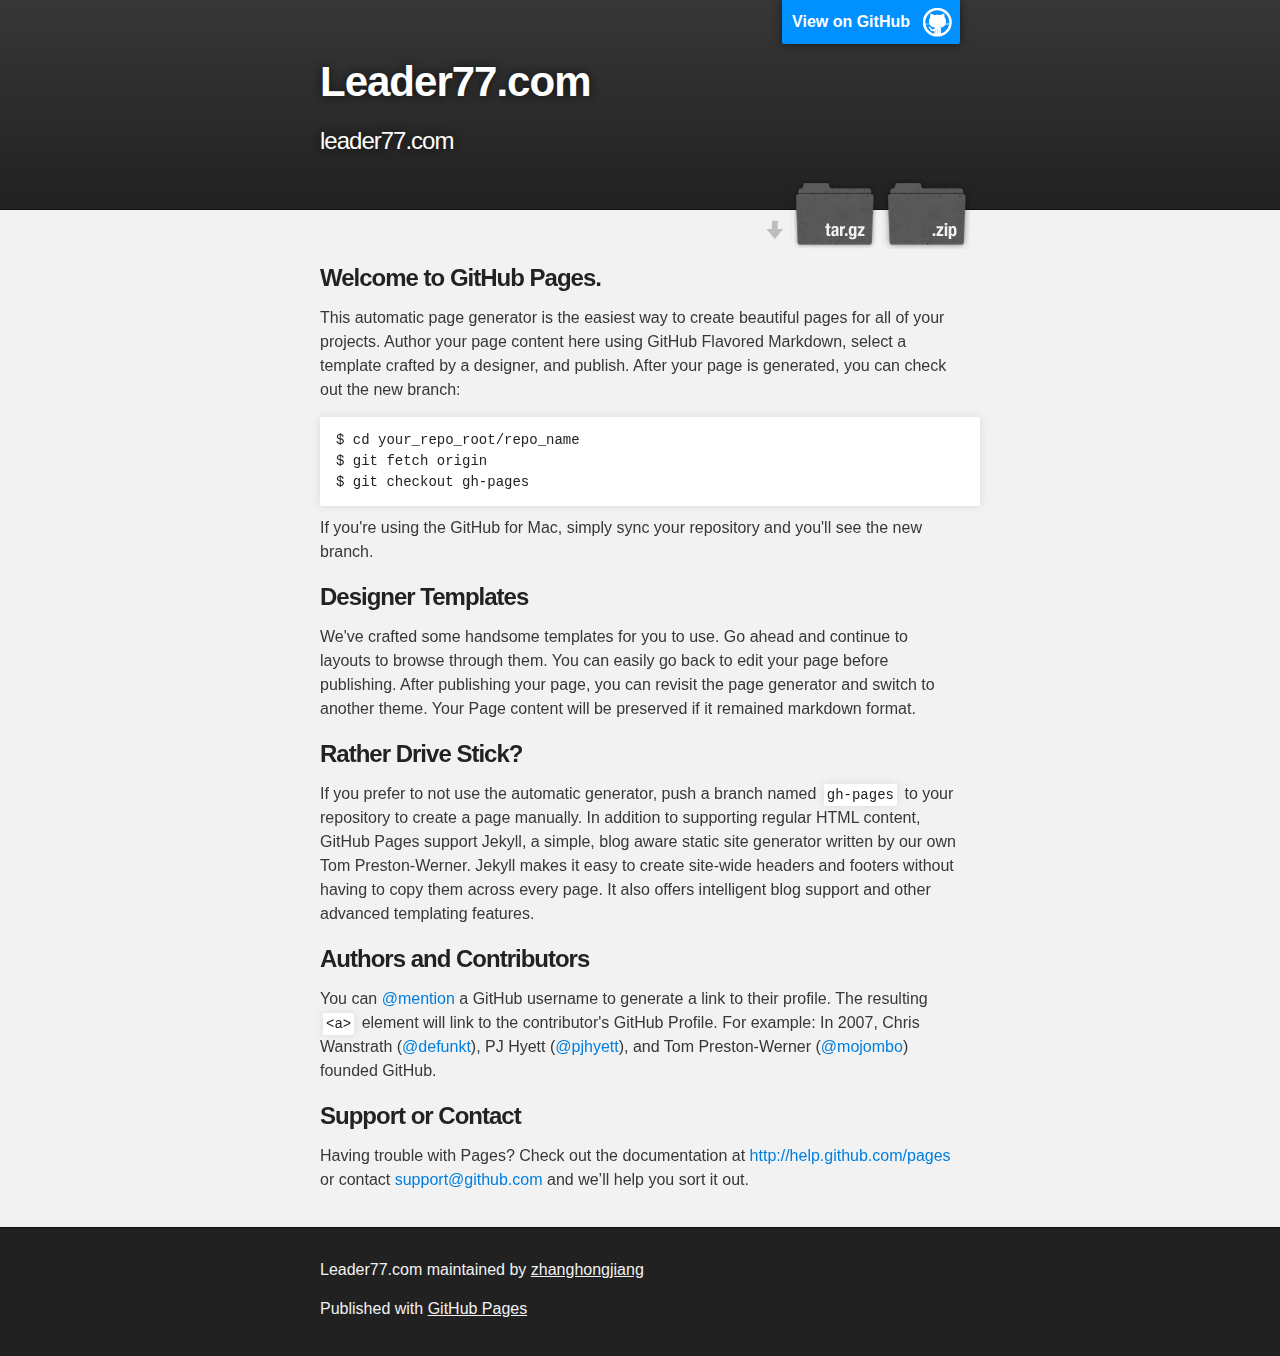
==== index.html @ b98429c7 "Create gh-pages branch via GitHub" ====
<!DOCTYPE html>
<html>

  <head>
    <meta charset='utf-8' />
    <meta http-equiv="X-UA-Compatible" content="chrome=1" />
    <meta name="description" content="Leader77.com : leader77.com" />

    <link rel="stylesheet" type="text/css" media="screen" href="stylesheets/stylesheet.css">

    <title>Leader77.com</title>
  </head>

  <body>

    <!-- HEADER -->
    <div id="header_wrap" class="outer">
        <header class="inner">
          <a id="forkme_banner" href="https://github.com/zhanghongjiang/leader77.com">View on GitHub</a>

          <h1 id="project_title">Leader77.com</h1>
          <h2 id="project_tagline">leader77.com</h2>

            <section id="downloads">
              <a class="zip_download_link" href="https://github.com/zhanghongjiang/leader77.com/zipball/master">Download this project as a .zip file</a>
              <a class="tar_download_link" href="https://github.com/zhanghongjiang/leader77.com/tarball/master">Download this project as a tar.gz file</a>
            </section>
        </header>
    </div>

    <!-- MAIN CONTENT -->
    <div id="main_content_wrap" class="outer">
      <section id="main_content" class="inner">
        <h3>
<a name="welcome-to-github-pages" class="anchor" href="#welcome-to-github-pages"><span class="octicon octicon-link"></span></a>Welcome to GitHub Pages.</h3>

<p>This automatic page generator is the easiest way to create beautiful pages for all of your projects. Author your page content here using GitHub Flavored Markdown, select a template crafted by a designer, and publish. After your page is generated, you can check out the new branch:</p>

<pre><code>$ cd your_repo_root/repo_name
$ git fetch origin
$ git checkout gh-pages
</code></pre>

<p>If you're using the GitHub for Mac, simply sync your repository and you'll see the new branch.</p>

<h3>
<a name="designer-templates" class="anchor" href="#designer-templates"><span class="octicon octicon-link"></span></a>Designer Templates</h3>

<p>We've crafted some handsome templates for you to use. Go ahead and continue to layouts to browse through them. You can easily go back to edit your page before publishing. After publishing your page, you can revisit the page generator and switch to another theme. Your Page content will be preserved if it remained markdown format.</p>

<h3>
<a name="rather-drive-stick" class="anchor" href="#rather-drive-stick"><span class="octicon octicon-link"></span></a>Rather Drive Stick?</h3>

<p>If you prefer to not use the automatic generator, push a branch named <code>gh-pages</code> to your repository to create a page manually. In addition to supporting regular HTML content, GitHub Pages support Jekyll, a simple, blog aware static site generator written by our own Tom Preston-Werner. Jekyll makes it easy to create site-wide headers and footers without having to copy them across every page. It also offers intelligent blog support and other advanced templating features.</p>

<h3>
<a name="authors-and-contributors" class="anchor" href="#authors-and-contributors"><span class="octicon octicon-link"></span></a>Authors and Contributors</h3>

<p>You can <a href="https://github.com/blog/821" class="user-mention">@mention</a> a GitHub username to generate a link to their profile. The resulting <code>&lt;a&gt;</code> element will link to the contributor's GitHub Profile. For example: In 2007, Chris Wanstrath (<a href="https://github.com/defunkt" class="user-mention">@defunkt</a>), PJ Hyett (<a href="https://github.com/pjhyett" class="user-mention">@pjhyett</a>), and Tom Preston-Werner (<a href="https://github.com/mojombo" class="user-mention">@mojombo</a>) founded GitHub.</p>

<h3>
<a name="support-or-contact" class="anchor" href="#support-or-contact"><span class="octicon octicon-link"></span></a>Support or Contact</h3>

<p>Having trouble with Pages? Check out the documentation at <a href="http://help.github.com/pages">http://help.github.com/pages</a> or contact <a href="mailto:support@github.com">support@github.com</a> and we’ll help you sort it out.</p>
      </section>
    </div>

    <!-- FOOTER  -->
    <div id="footer_wrap" class="outer">
      <footer class="inner">
        <p class="copyright">Leader77.com maintained by <a href="https://github.com/zhanghongjiang">zhanghongjiang</a></p>
        <p>Published with <a href="http://pages.github.com">GitHub Pages</a></p>
      </footer>
    </div>

    

  </body>
</html>
---- stylesheets/stylesheet.css ----
/*******************************************************************************
Slate Theme for GitHub Pages
by Jason Costello, @jsncostello
*******************************************************************************/

@import url(pygment_trac.css);

/*******************************************************************************
MeyerWeb Reset
*******************************************************************************/

html, body, div, span, applet, object, iframe,
h1, h2, h3, h4, h5, h6, p, blockquote, pre,
a, abbr, acronym, address, big, cite, code,
del, dfn, em, img, ins, kbd, q, s, samp,
small, strike, strong, sub, sup, tt, var,
b, u, i, center,
dl, dt, dd, ol, ul, li,
fieldset, form, label, legend,
table, caption, tbody, tfoot, thead, tr, th, td,
article, aside, canvas, details, embed,
figure, figcaption, footer, header, hgroup,
menu, nav, output, ruby, section, summary,
time, mark, audio, video {
  margin: 0;
  padding: 0;
  border: 0;
  font: inherit;
  vertical-align: baseline;
}

/* HTML5 display-role reset for older browsers */
article, aside, details, figcaption, figure,
footer, header, hgroup, menu, nav, section {
  display: block;
}

ol, ul {
  list-style: none;
}

blockquote, q {
}

table {
  border-collapse: collapse;
  border-spacing: 0;
}

/*******************************************************************************
Theme Styles
*******************************************************************************/

body {
  box-sizing: border-box;
  color:#373737;
  background: #212121;
  font-size: 16px;
  font-family: 'Myriad Pro', Calibri, Helvetica, Arial, sans-serif;
  line-height: 1.5;
  -webkit-font-smoothing: antialiased;
}

h1, h2, h3, h4, h5, h6 {
  margin: 10px 0;
  font-weight: 700;
  color:#222222;
  font-family: 'Lucida Grande', 'Calibri', Helvetica, Arial, sans-serif;
  letter-spacing: -1px;
}

h1 {
  font-size: 36px;
  font-weight: 700;
}

h2 {
  padding-bottom: 10px;
  font-size: 32px;
  background: url('../images/bg_hr.png') repeat-x bottom;
}

h3 {
  font-size: 24px;
}

h4 {
  font-size: 21px;
}

h5 {
  font-size: 18px;
}

h6 {
  font-size: 16px;
}

p {
  margin: 10px 0 15px 0;
}

footer p {
  color: #f2f2f2;
}

a {
  text-decoration: none;
  color: #007edf;
  text-shadow: none;

  transition: color 0.5s ease;
  transition: text-shadow 0.5s ease;
  -webkit-transition: color 0.5s ease;
  -webkit-transition: text-shadow 0.5s ease;
  -moz-transition: color 0.5s ease;
  -moz-transition: text-shadow 0.5s ease;
  -o-transition: color 0.5s ease;
  -o-transition: text-shadow 0.5s ease;
  -ms-transition: color 0.5s ease;
  -ms-transition: text-shadow 0.5s ease;
}

a:hover, a:focus {text-decoration: underline;}

footer a {
  color: #F2F2F2;
  text-decoration: underline;
}

em {
  font-style: italic;
}

strong {
  font-weight: bold;
}

img {
  position: relative;
  margin: 0 auto;
  max-width: 739px;
  padding: 5px;
  margin: 10px 0 10px 0;
  border: 1px solid #ebebeb;

  box-shadow: 0 0 5px #ebebeb;
  -webkit-box-shadow: 0 0 5px #ebebeb;
  -moz-box-shadow: 0 0 5px #ebebeb;
  -o-box-shadow: 0 0 5px #ebebeb;
  -ms-box-shadow: 0 0 5px #ebebeb;
}

pre, code {
  width: 100%;
  color: #222;
  background-color: #fff;

  font-family: Monaco, "Bitstream Vera Sans Mono", "Lucida Console", Terminal, monospace;
  font-size: 14px;

  border-radius: 2px;
  -moz-border-radius: 2px;
  -webkit-border-radius: 2px;



}

pre {
  width: 100%;
  padding: 10px;
  box-shadow: 0 0 10px rgba(0,0,0,.1);
  overflow: auto;
}

code {
  padding: 3px;
  margin: 0 3px;
  box-shadow: 0 0 10px rgba(0,0,0,.1);
}

pre code {
  display: block;
  box-shadow: none;
}

blockquote {
  color: #666;
  margin-bottom: 20px;
  padding: 0 0 0 20px;
  border-left: 3px solid #bbb;
}

ul, ol, dl {
  margin-bottom: 15px
}

ul li {
  list-style: inside;
  padding-left: 20px;
}

ol li {
  list-style: decimal inside;
  padding-left: 20px;
}

dl dt {
  font-weight: bold;
}

dl dd {
  padding-left: 20px;
  font-style: italic;
}

dl p {
  padding-left: 20px;
  font-style: italic;
}

hr {
  height: 1px;
  margin-bottom: 5px;
  border: none;
  background: url('../images/bg_hr.png') repeat-x center;
}

table {
  border: 1px solid #373737;
  margin-bottom: 20px;
  text-align: left;
 }

th {
  font-family: 'Lucida Grande', 'Helvetica Neue', Helvetica, Arial, sans-serif;
  padding: 10px;
  background: #373737;
  color: #fff;
 }

td {
  padding: 10px;
  border: 1px solid #373737;
 }

form {
  background: #f2f2f2;
  padding: 20px;
}

/*******************************************************************************
Full-Width Styles
*******************************************************************************/

.outer {
  width: 100%;
}

.inner {
  position: relative;
  max-width: 640px;
  padding: 20px 10px;
  margin: 0 auto;
}

#forkme_banner {
  display: block;
  position: absolute;
  top:0;
  right: 10px;
  z-index: 10;
  padding: 10px 50px 10px 10px;
  color: #fff;
  background: url('../images/blacktocat.png') #0090ff no-repeat 95% 50%;
  font-weight: 700;
  box-shadow: 0 0 10px rgba(0,0,0,.5);
  border-bottom-left-radius: 2px;
  border-bottom-right-radius: 2px;
}

#header_wrap {
  background: #212121;
  background: -moz-linear-gradient(top, #373737, #212121);
  background: -webkit-linear-gradient(top, #373737, #212121);
  background: -ms-linear-gradient(top, #373737, #212121);
  background: -o-linear-gradient(top, #373737, #212121);
  background: linear-gradient(top, #373737, #212121);
}

#header_wrap .inner {
  padding: 50px 10px 30px 10px;
}

#project_title {
  margin: 0;
  color: #fff;
  font-size: 42px;
  font-weight: 700;
  text-shadow: #111 0px 0px 10px;
}

#project_tagline {
  color: #fff;
  font-size: 24px;
  font-weight: 300;
  background: none;
  text-shadow: #111 0px 0px 10px;
}

#downloads {
  position: absolute;
  width: 210px;
  z-index: 10;
  bottom: -40px;
  right: 0;
  height: 70px;
  background: url('../images/icon_download.png') no-repeat 0% 90%;
}

.zip_download_link {
  display: block;
  float: right;
  width: 90px;
  height:70px;
  text-indent: -5000px;
  overflow: hidden;
  background: url(../images/sprite_download.png) no-repeat bottom left;
}

.tar_download_link {
  display: block;
  float: right;
  width: 90px;
  height:70px;
  text-indent: -5000px;
  overflow: hidden;
  background: url(../images/sprite_download.png) no-repeat bottom right;
  margin-left: 10px;
}

.zip_download_link:hover {
  background: url(../images/sprite_download.png) no-repeat top left;
}

.tar_download_link:hover {
  background: url(../images/sprite_download.png) no-repeat top right;
}

#main_content_wrap {
  background: #f2f2f2;
  border-top: 1px solid #111;
  border-bottom: 1px solid #111;
}

#main_content {
  padding-top: 40px;
}

#footer_wrap {
  background: #212121;
}



/*******************************************************************************
Small Device Styles
*******************************************************************************/

@media screen and (max-width: 480px) {
  body {
    font-size:14px;
  }

  #downloads {
    display: none;
  }

  .inner {
    min-width: 320px;
    max-width: 480px;
  }

  #project_title {
  font-size: 32px;
  }

  h1 {
    font-size: 28px;
  }

  h2 {
    font-size: 24px;
  }

  h3 {
    font-size: 21px;
  }

  h4 {
    font-size: 18px;
  }

  h5 {
    font-size: 14px;
  }

  h6 {
    font-size: 12px;
  }

  code, pre {
    min-width: 320px;
    max-width: 480px;
    font-size: 11px;
  }

}
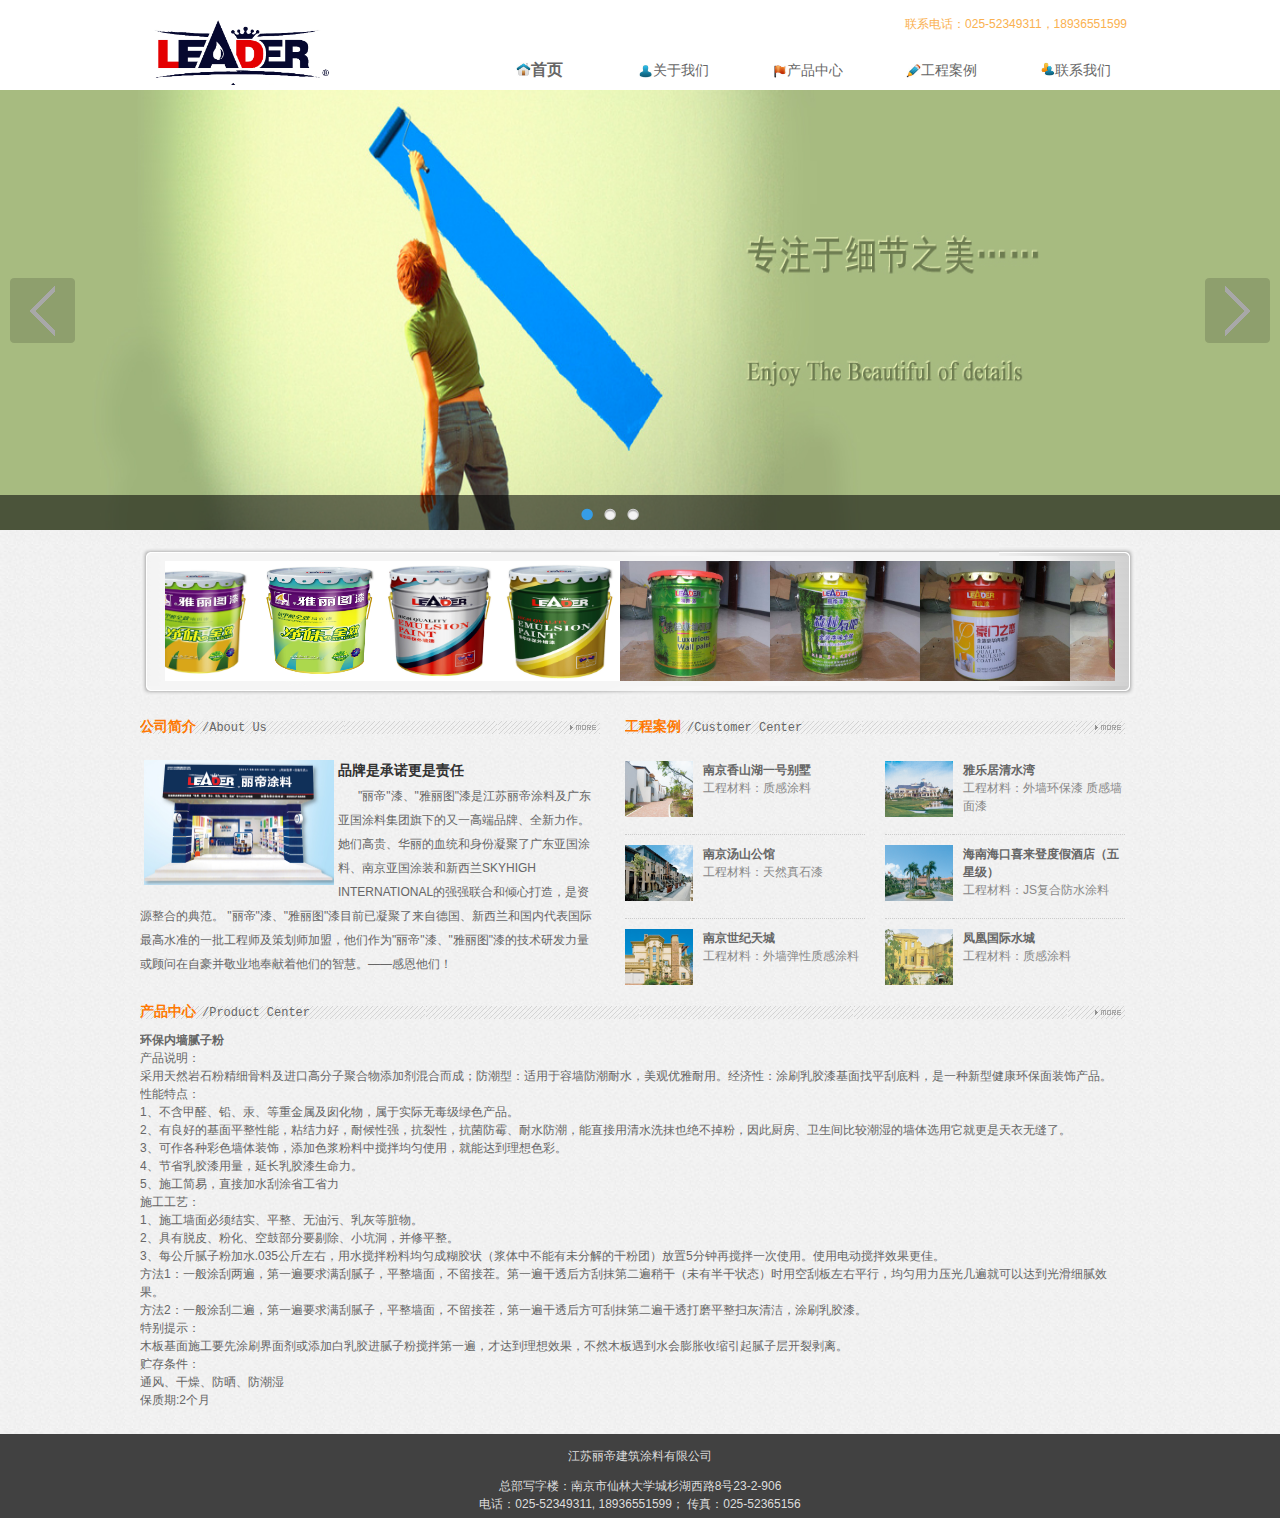
==== commit b6d4a1fb: "first" ====
--- a/index.html
+++ b/index.html
@@ -1,79 +1,317 @@
-<!DOCTYPE html>
-<html>
-
-  <head>
-    <meta charset='utf-8' />
-    <meta http-equiv="X-UA-Compatible" content="chrome=1" />
-    <meta name="description" content="Leader77.com : leader77.com" />
-
-    <link rel="stylesheet" type="text/css" media="screen" href="stylesheets/stylesheet.css">
-
-    <title>Leader77.com</title>
-  </head>
-
-  <body>
-
-    <!-- HEADER -->
-    <div id="header_wrap" class="outer">
-        <header class="inner">
-          <a id="forkme_banner" href="https://github.com/zhanghongjiang/leader77.com">View on GitHub</a>
-
-          <h1 id="project_title">Leader77.com</h1>
-          <h2 id="project_tagline">leader77.com</h2>
-
-            <section id="downloads">
-              <a class="zip_download_link" href="https://github.com/zhanghongjiang/leader77.com/zipball/master">Download this project as a .zip file</a>
-              <a class="tar_download_link" href="https://github.com/zhanghongjiang/leader77.com/tarball/master">Download this project as a tar.gz file</a>
-            </section>
-        </header>
-    </div>
-
-    <!-- MAIN CONTENT -->
-    <div id="main_content_wrap" class="outer">
-      <section id="main_content" class="inner">
-        <h3>
-<a name="welcome-to-github-pages" class="anchor" href="#welcome-to-github-pages"><span class="octicon octicon-link"></span></a>Welcome to GitHub Pages.</h3>
-
-<p>This automatic page generator is the easiest way to create beautiful pages for all of your projects. Author your page content here using GitHub Flavored Markdown, select a template crafted by a designer, and publish. After your page is generated, you can check out the new branch:</p>
-
-<pre><code>$ cd your_repo_root/repo_name
-$ git fetch origin
-$ git checkout gh-pages
-</code></pre>
-
-<p>If you're using the GitHub for Mac, simply sync your repository and you'll see the new branch.</p>
-
-<h3>
-<a name="designer-templates" class="anchor" href="#designer-templates"><span class="octicon octicon-link"></span></a>Designer Templates</h3>
-
-<p>We've crafted some handsome templates for you to use. Go ahead and continue to layouts to browse through them. You can easily go back to edit your page before publishing. After publishing your page, you can revisit the page generator and switch to another theme. Your Page content will be preserved if it remained markdown format.</p>
-
-<h3>
-<a name="rather-drive-stick" class="anchor" href="#rather-drive-stick"><span class="octicon octicon-link"></span></a>Rather Drive Stick?</h3>
-
-<p>If you prefer to not use the automatic generator, push a branch named <code>gh-pages</code> to your repository to create a page manually. In addition to supporting regular HTML content, GitHub Pages support Jekyll, a simple, blog aware static site generator written by our own Tom Preston-Werner. Jekyll makes it easy to create site-wide headers and footers without having to copy them across every page. It also offers intelligent blog support and other advanced templating features.</p>
-
-<h3>
-<a name="authors-and-contributors" class="anchor" href="#authors-and-contributors"><span class="octicon octicon-link"></span></a>Authors and Contributors</h3>
-
-<p>You can <a href="https://github.com/blog/821" class="user-mention">@mention</a> a GitHub username to generate a link to their profile. The resulting <code>&lt;a&gt;</code> element will link to the contributor's GitHub Profile. For example: In 2007, Chris Wanstrath (<a href="https://github.com/defunkt" class="user-mention">@defunkt</a>), PJ Hyett (<a href="https://github.com/pjhyett" class="user-mention">@pjhyett</a>), and Tom Preston-Werner (<a href="https://github.com/mojombo" class="user-mention">@mojombo</a>) founded GitHub.</p>
-
-<h3>
-<a name="support-or-contact" class="anchor" href="#support-or-contact"><span class="octicon octicon-link"></span></a>Support or Contact</h3>
-
-<p>Having trouble with Pages? Check out the documentation at <a href="http://help.github.com/pages">http://help.github.com/pages</a> or contact <a href="mailto:support@github.com">support@github.com</a> and we’ll help you sort it out.</p>
-      </section>
-    </div>
-
-    <!-- FOOTER  -->
-    <div id="footer_wrap" class="outer">
-      <footer class="inner">
-        <p class="copyright">Leader77.com maintained by <a href="https://github.com/zhanghongjiang">zhanghongjiang</a></p>
-        <p>Published with <a href="http://pages.github.com">GitHub Pages</a></p>
-      </footer>
-    </div>
-
-    
-
-  </body>
-</html>
+<!DOCTYPE html>
+<!-- saved from url=(0039)http://www.metinfo.cn/demo/met082/116/# -->
+<html><head><meta http-equiv="Content-Type" content="text/html; charset=UTF-8">
+<meta charset="utf-8">
+<title>江苏丽帝</title>
+<meta name="description" content="江苏丽帝|油漆涂料">
+<meta name="keywords" content="油漆|涂料公司|涂料企业">
+<meta name="generator" content="MetInfo 5.1.5">
+<link rel="stylesheet" type="text/css" href="css/metinfo_ui.css" id="metuimodule" data-module="10001">
+<link rel="stylesheet" type="text/css" href="css/metinfo.css">
+<link rel="stylesheet" href="css/zztuku.css" type="text/css" media="screen" />
+<script src="js/jQuery1.7.2.js" type="text/javascript"></script>
+<script src="js/metinfo_ui.js" type="text/javascript"></script>
+
+<link rel="stylesheet" type="text/css" href="css/style.css"><style type="text/css"></style><link rel="stylesheet" type="text/css" id="onlinecss" href="css/metinfo(1).css"><style type="text/css"></style></head>
+
+<body>
+
+<div class="header">
+
+    <div class="inner headtop">
+        <div class="pp"> <img src="images/logo.jpg" width="180"  style="margin:20px 0px 0px 10px;"> 
+        </div>
+        <div class="top-nav"> <font style="color:#FAB150"> 联系电话：025-52349311，18936551599</font>
+        </div>
+        <nav>
+            <ul class="list-none">
+                <li id="nav_10001" style="width:130px;" class="navdown"><a href="index.html" class="nav"><span style="font-size:16px; font-weight:600"><img src="images/home2.jpg" width="15" style="vertical-align:middle; margin-bottom:4px;"/>首页</span></a></li>
+                <li class="line"></li>
+                <li id="nav_1" style="width:130px;" class="">
+                	<a href="intro.html" class="hover-none nav"><span><img src="images/about.jpg" width="15" style="vertical-align:middle; margin-bottom:0px;"/>关于我们</span></a>
+                    <dl style="width: 130px; display: none;">
+                    	<dd><a href="intro.html" >公司简介</a></dd>
+                        <dd><a href="culture.html" >企业文化</a></dd>
+                        <dd><a href="honour.html">公司荣誉</a></dd>
+                        <dd><a href="org.html">组织架构</a></dd>
+                         <dd><a href="activity.html">公司活动</a></dd>
+                    </dl>
+                </li>
+                <li class="line"></li>
+                <li id="nav_3" style="width:130px;" class="">
+                	<a href="nei.html" class="hover-none nav"><span><img src="images/pro.jpg" width="15" style="vertical-align:middle; margin-bottom:0px;"/>产品中心</span></a>
+                    <dl style="width: 130px; display: none;">
+                    	<dd><a href="nei.html" >产品介绍</a></dd>
+                        <dd><a href="wai.html">解决方案</a></dd>
+                        <dd><a href="develop.html">技术发展</a></dd>
+                    </dl>
+                </li>
+                <li class="line"></li>
+                <li id="nav_24" style="width:130px;" class="">
+                    <a href="anli.html" class="hover-none nav"><span><img src="images/al.jpg" width="15" style="vertical-align:middle; margin-bottom:0px;"/>工程案例</span></a>
+                    
+                </li>
+                <li class="line"></li>
+                <li id="nav_12" style="width:130px;" class="">
+                	<a href="us.html" class="hover-none nav"><span><img src="images/us.jpg" width="15" style="vertical-align:middle; margin-bottom:4px;"/>联系我们</span></a>
+                </li>
+            </ul>
+        </nav>
+    </div>
+</div>
+
+
+<div id="top">
+    <div id="main-outer">
+	<div id="main-wrap">
+		<div id="main">
+			<div class="content">
+				<!--图片轮播-->
+				<div class="hot_wrap">
+					<div id="target" class="tbui_slideshow_container">
+						<ul class="tbui_slideshow_list">
+							<li><a href="#">
+							<img src="images/jd.jpg" height="440" />
+							</a></li>
+							<li><a href="#">
+							<img src="images/jd2.jpg" height="440" />
+							</a></li>
+							<li><a href="#">
+							<img src="images/jd3.jpg" height="440" />
+							</a></li>
+						</ul>
+					</div>
+					<div class="slide_bg">
+					</div>
+					<!--导航条的结构-->
+					<ul id="controller">
+						<li>1</li>
+						<li>2</li>
+						<li>3</li>
+					</ul>
+					<a href="#" id="prev">上一页</a> <a href="#" id="next">下一页</a>
+				</div>
+				<div class="left-wrap">
+				</div>
+			</div>
+			<div class="clear">
+			</div>
+		</div>
+	</div>
+	<!-- end of #main-wrap -->
+
+	<script src="js/all_dfd5691e.js"></script>
+	<script>
+		$(function () {
+		new SlideShow({
+		nav: "#controller",
+		effect : "fade",
+		target: "#target",
+		activeClass: "active",
+		next: "#next",
+		prev: "#prev",
+		auto: true
+		})
+		})
+	</script>
+</div>
+
+</div>
+
+
+<div class="index inner">
+   <!-- <div class="rollNews" id="indexx">
+        <div class="soroll float-left"><h3 class="fl"><span>最新公告:</span></h3>
+            <div class="fl">
+                <ol class="list-none metlist">
+                    <li class="list "><a href="" ></a><span class="time"></span></li>
+                    <li class="list "><a href="" ></a><span class="time"></span></li>
+                    <li class="list top"><a href="" ></a><span class="time"></span></li>
+                </ol>
+            </div>
+        </div>
+    </div>-->
+    <div class="hpanel"></div>
+    <div class="one"><!--   -->
+    <div class="index-product  style-2" >
+       
+        <div class="clear">
+            <!--下面是向左滚动代码-->
+	<div id="jsweb8_cn_left" style="overflow:hidden;width:950px;">
+		<table cellpadding="0" cellspacing="0" border="0" style="margin-top:5px;">
+			<tr>
+				<td id="jsweb8_cn_left1" valign="top" align="center">
+					<table cellpadding="2" cellspacing="0" border="0">
+						<tr align="center" >
+							
+							<td><img src='images/g1.jpg' height='120' width=120 /></td>
+							<td><img src='images/g2.jpg' height='120' width=120 /></td>
+                            <td><img src='images/g3.jpg' height='120' width=120 /></td>
+							<td><img src='images/g4.jpg' height='120' width=120 /></td>
+                            
+							<td><img src='images/t1.jpg' height='120' width=150 /></td>
+							<td><img src='images/t2.jpg' height='120' width=150 /></td>
+							<td><img src='images/t3.jpg' height='120' width=150 /></td>
+							<td><img src='images/t4.jpg' height='120' width=150 /></td>
+							<td><img src='images/t5.jpg' height='120' width=150 /></td>
+							<td><img src='images/t6.jpg' height='120' width=150 /></td>
+                            <td><img src='images/t7.jpg' height='120' width=150 /></td>
+							<td><img src='images/t8.jpg' height='120' width=150 /></td>
+						</tr>
+					</table>
+				</td>
+				<td id="jsweb8_cn_left2" valign="top"></td>
+			</tr>
+		</table>
+	</div>
+<script>
+var speed=30//速度数值越大速度越慢
+jsweb8_cn_left2.innerHTML=jsweb8_cn_left1.innerHTML
+function Marquee3(){
+if(jsweb8_cn_left2.offsetWidth-jsweb8_cn_left.scrollLeft<=0)
+jsweb8_cn_left.scrollLeft-=jsweb8_cn_left1.offsetWidth
+else{
+jsweb8_cn_left.scrollLeft++
+}
+}
+var MyMar3=setInterval(Marquee3,speed)
+jsweb8_cn_left.onmouseover=function() {clearInterval(MyMar3)}
+jsweb8_cn_left.onmouseout=function() {MyMar3=setInterval(Marquee3,speed)}
+</script>
+<!--向左滚动代码结束-->
+        </div>
+    </div>
+    </div>
+    <div class="two"></div>
+    <div class="clear"></div>
+    <div class="aboutus " style="height: 280px; ">
+    	<h3 class="Ti about"><a href="intro.html"  class="more fr"></a> <span>公司简介<b>/About Us</b></span></h3>
+        <div class="editor">
+            <div>
+                <span style="font-size:14px;"><strong><img alt="" src="images/jieshao.jpg" style="width: 190px; height: 125px; margin: 4px; float: left;">品牌是承诺更是责任</strong></span>
+            </div>
+            <div>
+                &nbsp; &nbsp; &nbsp; "丽帝"漆、"雅丽图"漆是江苏丽帝涂料及广东亚国涂料集团旗下的又一高端品牌、全新力作。她们高贵、华丽的血统和身份凝聚了广东亚国涂料、南京亚国涂装和新西兰SKYHIGH  INTERNATIONAL的强强联合和倾心打造，是资源整合的典范。 "丽帝"漆、"雅丽图"漆目前已凝聚了来自德国、新西兰和国内代表国际最高水准的一批工程师及策划师加盟，他们作为"丽帝"漆、"雅丽图"漆的技术研发力量或顾问在自豪并敬业地奉献着他们的智慧。——感恩他们！
+            </div>
+            
+        
+        <div class="clear"></div>
+        </div>
+    </div>
+    
+    <div class="index-case style-2 " style="height: 285px;">
+    	<h3 class="Ti caseti"><a href="anli.html" class="more fr"></a><span>工程案例<b>/Customer Center</b></span></h3>
+        <div class="active dl-jqrun contour-1" style=" width:240px; height:240px; float:left">
+        
+            <dl class="ind">
+                <dt style="height: 63px;"><img src="images/yj.png" style="width:68px; height:56px;"></dt>
+                <dd style="width: 197px; height: 63px;">
+                    <h4>南京香山湖一号别墅</h4>
+                    <p class="desc" >工程材料：质感涂料</p>
+                </dd>
+            </dl>
+            
+            <dl class="ind">
+                <dt style="height: 63px;"><img src="images/tgg.png" style="width:68px; height:56px;"></dt>
+                <dd style="width: 197px; height: 63px;">
+                    <h4>南京汤山公馆</h4>
+                    <p class="desc" >工程材料：天然真石漆</p>
+                </dd>
+            </dl>
+            
+            <dl class="ind lastdl">
+                <dt style="height: 63px;"><img src="images/sjtc.png" style="width:68px; height:56px;"></dt>
+                <dd style="width: 197px; height: 63px;">
+                    <h4>南京世纪天城</h4>
+                    <p class="desc" >工程材料：外墙弹性质感涂料</p>
+                </dd>
+            </dl>
+        
+        </div>
+        <div class="active dl-jqrun contour-1" style=" width:240px; height:240px; float:right">
+        
+            <dl class="ind">
+                <dt style="height: 63px;"><img src="images/ylj.png" style="width:68px; height:56px;"></dt>
+                <dd style="width: 197px; height: 63px;">
+                    <h4>雅乐居清水湾</h4>
+                    <p class="desc" >工程材料：外墙环保漆 质感墙面漆</p>
+                </dd>
+            </dl>
+            
+            <dl class="ind">
+                <dt style="height: 63px;"><img src="images/hn.png" style="width:68px; height:56px;"></dt>
+                <dd style="width: 197px; height: 63px;">
+                    <h4>海南海口喜来登度假酒店（五星级）</h4>
+                    <p class="desc" >工程材料：JS复合防水涂料</p>
+                </dd>
+            </dl>
+            
+            <dl class="ind lastdl">
+                <dt style="height: 63px;"><img src="images/sc.png" style="width:68px; height:56px;"></dt>
+                <dd style="width: 197px; height: 63px;">
+                    <h4>凤凰国际水城</h4>
+                    <p class="desc" >工程材料：质感涂料</p>
+                </dd>
+            </dl>
+        
+        </div>
+        
+    </div>
+    
+   <div class="clear"></div>
+   <div class="index-news list1 " style="height: auto; width:985px;">
+    	<h3 class="Ti"><a href="nei.html" title="链接关键词" class="more fr"></a> <span>产品中心<b>/Product Center</b></span></h3>
+        <div style="width:99%;  height:auto; ">
+        	<h2>环保内墙腻子粉</h2>
+            <p>产品说明：</p>
+            <p>采用天然岩石粉精细骨料及进口高分子聚合物添加剂混合而成；防潮型：适用于容墙防潮耐水，美观优雅耐用。经济性：涂刷乳胶漆基面找平刮底料，是一种新型健康环保面装饰产品。
+            
+            <p>性能特点：</p>
+            <ul>
+            <li>1、不含甲醛、铅、汞、等重金属及囱化物，属于实际无毒级绿色产品。</li>
+            <li>2、有良好的基面平整性能，粘结力好，耐候性强，抗裂性，抗菌防霉、耐水防潮，能直接用清水洗抹也绝不掉粉，因此厨房、卫生间比较潮湿的墙体选用它就更是天衣无缝了。</li>
+            <li>3、可作各种彩色墙体装饰，添加色浆粉料中搅拌均匀使用，就能达到理想色彩。</li>
+            <li>4、节省乳胶漆用量，延长乳胶漆生命力。</li>
+            <li>5、施工简易，直接加水刮涂省工省力</li>
+            </ul>
+            <p>施工工艺：</p>
+            <ul>
+            <li>1、施工墙面必须结实、平整、无油污、乳灰等脏物。</li>
+            <li>2、具有脱皮、粉化、空鼓部分要剔除、小坑洞，并修平整。</li>
+            <li>3、每公斤腻子粉加水.035公斤左右，用水搅拌粉料均匀成糊胶状（浆体中不能有未分解的干粉团）放置5分钟再搅拌一次使用。使用电动搅拌效果更佳。</li>
+            <li>方法1：一般涂刮两遍，第一遍要求满刮腻子，平整墙面，不留接茬。第一遍干透后方刮抹第二遍稍干（未有半干状态）时用空刮板左右平行，均匀用力压光几遍就可以达到光滑细腻效果。</li>
+            <li>方法2：一般涂刮二遍，第一遍要求满刮腻子，平整墙面，不留接茬，第一遍干透后方可刮抹第二遍干透打磨平整扫灰清洁，涂刷乳胶漆。</li>
+            </ul>
+            <p>特别提示：</p>
+            <p>木板基面施工要先涂刷界面剂或添加白乳胶进腻子粉搅拌第一遍，才达到理想效果，不然木板遇到水会膨胀收缩引起腻子层开裂剥离。</p>
+            
+            <p>贮存条件：</p>
+            <p>通风、干燥、防晒、防潮湿</p>
+            
+            <p >保质期:2个月</p>
+
+        </div>
+       
+    </div>
+    <div class="clear"></div>
+</div>
+
+<div class="footer" >
+    <div class="foot-nav ">
+        江苏丽帝建筑涂料有限公司
+    </div>
+    <div class="foot-text"> 
+        <p>总部写字楼：南京市仙林大学城杉湖西路8号23-2-906</p>
+        <p>电话：025-52349311, 18936551599；  传真：025-52365156</p>
+        
+    </div>
+</div>
+<script src="js/fun.inc.js" type="text/javascript"></script>
+
+
+
+
+
+
+
+</body></html>--- a/css/metinfo_ui.css
+++ b/css/metinfo_ui.css
@@ -0,0 +1,167 @@
+@charset "utf-8";
+
+body,h1,h2,h3,h4,h5,h6,dl,dt,li,dd,th,td,p,pre,form,input,button,textarea,hr{margin:0;padding:0;}h1,h2,h3,h4,h5,h6{font-size:100%;}img{border:0;}button,input,select,textarea{font-size:100%;}ul,ol{ padding-left:40px;}
+.clear{ clear:both; }
+.list-none{ list-style:none; padding:0px; margin:0px;}
+.editor{ line-height:2; color:#333;}
+.editor ul,.editor ol{ padding:0px 0px 0px 25px; margin:0px;}
+.editor a{ color:#1C57C4; text-decoration:underline;}
+
+.button{ display: inline-block; zoom: 1; *display: inline; vertical-align: baseline; margin: 0 2px; outline: none; cursor: pointer; text-align: center; text-decoration: none; font: 14px/100% Arial, Helvetica, sans-serif; padding: .5em 2em .55em; text-shadow: 0 1px 1px rgba(0,0,0,.3); -webkit-border-radius: .5em; -moz-border-radius: .5em; border-radius: .5em; -webkit-box-shadow: 0 1px 2px rgba(0,0,0,.2); -moz-box-shadow: 0 1px 2px rgba(0,0,0,.2); box-shadow: 0 1px 2px rgba(0,0,0,.2);}
+.button:hover { text-decoration: none; color:#fff; }
+.button:active { position: relative; top: 1px;}
+.orange{ color: #fef4e9; border: solid 1px #da7c0c; background: #f78d1d; background: -webkit-gradient(linear, left top, left bottom, from(#faa51a), to(#f47a20)); background: -moz-linear-gradient(top,  #faa51a,  #f47a20); filter:  progid:DXImageTransform.Microsoft.gradient(startColorstr='#faa51a', endColorstr='#f47a20'); }
+.orange:hover { background: #f47c20; background: -webkit-gradient(linear, left top, left bottom, from(#f88e11), to(#f06015)); background: -moz-linear-gradient(top,  #f88e11,  #f06015); filter:  progid:DXImageTransform.Microsoft.gradient(startColorstr='#f88e11', endColorstr='#f06015'); }
+.orange:active { color: #fcd3a5; background: -webkit-gradient(linear, left top, left bottom, from(#f47a20), to(#faa51a)); background: -moz-linear-gradient(top,  #f47a20,  #faa51a); filter:  progid:DXImageTransform.Microsoft.gradient(startColorstr='#f47a20', endColorstr='#faa51a');}
+input.input-text,input.input-file,input.code,textarea { padding: 4px; font-size: 15px; outline: none; text-shadow: 0px 1px 0px #fff; -webkit-border-radius: 3px; -moz-border-radius: 3px; border-radius: 3px; border: 1px solid #ccc; -webkit-transition: .3s ease-in-out; -moz-transition: .3s ease-in-out; -o-transition: .3s ease-in-out; background:#fff url("http://www.metinfo.cn/demo/met082/116/public/ui/met/images/dt-10.gif") repeat-x left top; }
+input.input-text:focus,input.input-file:focus,input.code:focus,textarea:focus { border: 1px solid #fafafa; -webkit-box-shadow: 0px 0px 6px #007eff; -moz-box-shadow: 0px 0px 5px #007eff; box-shadow: 0px 0px 5px #007eff;}
+
+td.text{ width:20%; padding:6px 5px 6px 0px; text-align:right; font-size:14px; font-weight:bold;}
+td.input{ padding:6px 8px;}
+td.input input{ margin-right:8px;}
+td.input .info{ padding-left:15px; color:#f00;}
+td.input img{ position:relative; bottom:1px;}
+td.submint{ padding:10px;}
+
+.met_hits{ padding:0px 5px; height:35px; line-height:35px; margin-top:10px; border-top:1px dotted #ccc; text-align:right; position:relative; color:#666;}
+.met_hits a{ color:#666;}
+.met_hits .metjiathis{ position:absolute; left:5px; top:8px;}
+.met_page{ text-align:center;}
+.met_page a{ margin-right:50px; color:#1C57C4; text-decoration:underline;}
+
+#flip{ margin-bottom:15px;}
+
+.met_annex{ color:#f00; text-decoration:underline;}
+.met_annex:hover{ color:#f00; text-decoration:underline}
+
+#showtext{ padding:15px; line-height:2;}
+
+#newslist{ padding:15px 20px;}
+#newslist li{ padding:6px 10px; background:url("http://www.metinfo.cn/demo/met082/116/public/ui/met/images/dt-0.gif") no-repeat left 19px;}
+#newslist li a{ font-size:14px; margin-right:5px;}
+#newslist li span{ float:right; color:#aaa;}
+#newslist li p{ color:#aaa;}
+#shownews{ padding:0px 15px 15px;}
+#shownews .editor{ line-height:2; padding:0px 10px; font-size:14px;}
+#shownews h1{ font-size:20px; text-align:center; border-bottom:1px dotted #ccc; padding:5px 0px; margin:10px 0px; color:#333;}
+
+#productlist{ padding:15px 10px;}
+#productlist li{ float:left; display:inline; text-align:center;}
+#productlist li a.img{ display:block; text-align:center; font-size:0px;}
+#productlist li a.img img{ margin:auto; border:1px solid #ccc;}
+#productlist li h3{ padding:5px 0px 10px; font-weight:normal; line-height:1.5;}
+#showproduct{ padding:15px;}
+#showproduct h1.title{ font-size:18px; padding:5px 0px; margin-bottom:5px;}
+#showproduct .pshow dt{ float:left;}
+#showproduct .pshow dd{ float:right;}
+#showproduct .pshow dd ul{ margin-left:15px; }
+#showproduct .pshow dd li{ padding:5px 5px 5px 45px; min-height:28px; _height:28px; margin:5px 0px; clear:both; border-bottom:1px solid #eee; position:relative; line-height:2; }
+#showproduct .pshow dd li span{ position:absolute; left:0px; top:0px; color:#999; padding:5px; height:28px;}
+#showproduct .ctitle{ margin:15px 0px 10px; padding:5px 20px; background:url("http://www.metinfo.cn/demo/met082/116/public/ui/met/images/dt-7.gif") no-repeat left center; *background-position:left 17px; font-size:14px; border-bottom:1px dotted #ccc; }
+#showproduct .editor{ line-height:2; padding:0px 10px; font-size:14px;}
+
+#downloadlist{ padding:15px;}
+#downloadlist .metlist{ margin-bottom:20px;}
+#downloadlist dl.top dt a{ color:#f00;}
+#downloadlist .metlist dt{ border-bottom:1px solid #ddd; font-size:14px; font-weight:bold; padding:3px 5px 3px 20px; background:url("http://www.metinfo.cn/demo/met082/116/public/ui/met/images/dt-9.gif") no-repeat 5px 11px;}
+#downloadlist .metlist dd{ color:#999; padding:5px 8px; background:#f8f8f8;}
+#downloadlist .metlist dd b{ font-weight:normal;}
+#downloadlist .metlist dd div{ float:right;}
+#downloadlist .metlist dd span{ padding-right:20px;}
+#downloadlist .metlist dd a{ color:#1C57C4; text-decoration:underline;}
+#downloadlist .metlist dd a.down{ color:#fa1a1a; text-decoration:underline;}
+#showdownload{ padding:15px;}
+#showdownload h1.title{ font-size:18px; padding:5px 0px; margin-bottom:5px;}
+#showdownload .paralist{ background:#f6f6f6; padding:5px 10px;}
+#showdownload .paralist li{ padding:3px 5px 3px 0px; margin:5px 0px; border-bottom:1px solid #eee;}
+#showdownload .paralist li a{ color:#f00; text-decoration:underline;}
+#showdownload .paralist li span{ float:left; padding:0px 10px; margin-right:5px; text-align:left; }
+#showdownload .editor{ line-height:2; padding:0px 10px; font-size:14px;}
+#showdownload .ctitle{ margin:15px 0px 10px; padding:5px 20px; background:url("http://www.metinfo.cn/demo/met082/116/public/ui/met/images/dt-7.gif") no-repeat left center; *background-position:left 17px; font-size:14px; border-bottom:1px dotted #ccc; }
+
+#imglist{ padding:15px 10px;}
+#imglist li{ float:left; display:inline; text-align:center;}
+#imglist li a.img{ font-size:0px; display:block;}
+#imglist li a.img img{ margin:auto;  border:1px solid #ccc; }
+#imglist li h3{ padding:5px 0px 10px; font-weight:normal; line-height:1.5;}
+#showimg{ padding:15px;}
+#showimg h1.title{ font-size:18px; padding:5px 0px; margin-bottom:10px; text-align:center;}
+#showimg .imgshow{ text-align:center;}
+#showimg .editor{ line-height:2; padding:0px 10px; font-size:14px;}
+.imgparalist li{ padding:3px 15px 3px; background:url("http://www.metinfo.cn/demo/met082/116/public/ui/met/images/dt-0.gif") no-repeat 5px center;}
+.imgparalist li span{ float:left; margin-right:10px; color:#999;}
+#showimg .ctitle{ margin:10px 0px 10px; padding:5px 20px; background:url("http://www.metinfo.cn/demo/met082/116/public/ui/met/images/dt-7.gif") no-repeat left center; *background-position:left 17px; font-size:14px; border-bottom:1px dotted #ccc; }
+
+#joblist{ padding:15px;}
+#joblist dl{ padding:0px 5px 15px; margin-bottom:15px;}
+#joblist dt{ padding:5px 10px; font-size:16px; font-weight:bold; border-bottom:1px dotted #ccc;}
+#joblist dd{ padding:0px 0px 5px;}
+#joblist dd .dtail{ padding:5px 10px; border-top:1px dotted #ccc;}
+#joblist dd .dtail span{ margin-right:20px;}
+#joblist dd .dtail a{ color:#1C57C4;}
+#joblist dd .editor{padding:5px;}
+#joblist dd .mis{ padding:5px 10px;}
+#joblist dd .mis span{ margin-right:15px; color:#999;}
+#showjob{ padding:15px;}
+#showjob h1.title{ font-size:18px; padding:5px 0px; margin-bottom:5px;}
+#showjob .paralist li{ float:left; width:45%; padding:3px 15px 3px; background:url("http://www.metinfo.cn/demo/met082/116/public/ui/met/images/dt-0.gif") no-repeat 5px center;}
+#showjob .paralist li span{ float:left; margin-right:10px; color:#999;}
+#showjob .ctitle{ margin:10px 0px 10px; padding:5px 20px; background:url("http://www.metinfo.cn/demo/met082/116/public/ui/met/images/dt-7.gif") no-repeat left center; *background-position:left 17px; font-size:14px; border-bottom:1px dotted #ccc; }
+#showjob .info_cv{ font-size:12px; text-align:center; margin:10px 0px; }	
+#showjob .editor{ line-height:2; padding:0px 10px; font-size:14px; }	
+#cvlist{ padding:15px;}
+
+#messagelist{ padding:15px;}
+#messagelist .metlist{ margin-bottom:10px; border:6px solid #dedede; padding:5px;}
+#messagelist .metlist dt{ background:url("http://www.metinfo.cn/demo/met082/116/public/ui/met/images/message.gif") no-repeat left center; border-bottom:1px dotted #dedede; padding:4px 0px 4px 20px; margin-bottom:5px;}
+#messagelist .metlist dt span.name{ color:#2c7199;}
+#messagelist .metlist dt span.time{ padding-left:8px; color:#999;}
+#messagelist .metlist dt span.tt{ float:right; padding-right:5px;}
+#messagelist .metlist dd.info span.tt{ display:none; clear:both;}
+#messagelist .metlist dd.info span.text{ display:block; line-height:1.5; padding:8px 5px;}
+#messagelist .metlist dd.reinfo span.tt{ background:url("http://www.metinfo.cn/demo/met082/116/public/ui/met/images/admin.gif") no-repeat left 3px; display:block; border-bottom:1px dotted #dedede; padding:2px 0px 2px 20px; margin:0px 0px 5px;color:#2c7199;}
+#messagelist .metlist dd.reinfo span.text{ display:block; line-height:1.5; padding:8px 5px;}
+#messagelist .ctitle{ margin:10px 0px 10px; padding:5px 20px; background:url("http://www.metinfo.cn/demo/met082/116/public/ui/met/images/dt-7.gif") no-repeat left center; *background-position:left 17px; font-size:14px; border-bottom:1px dotted #ccc;}
+#messagelist table{ margin:0px auto;}
+#messagetable{ padding:15px;}
+#messagetable table{ margin:0px auto;}
+
+#feedback{ padding:15px;}
+#feedback table{ margin:0px auto;}
+
+#linklist{ padding:15px 15px 25px;}
+#linklist .ctitle{ margin:10px 0px 10px; padding:5px 20px; background:url("http://www.metinfo.cn/demo/met082/116/public/ui/met/images/dt-7.gif") no-repeat left center; *background-position:left 17px; font-size:14px; border-bottom:1px dotted #ccc;}
+#linklist .inside{ padding:15px 0px 0px;}
+#linklist .metlist .img li{ list-style:none; display:inline; padding-right:5px;}
+#linklist .metlist .img img{ width:88px; height:31px;}
+#linklist .metlist .txt li{ list-style:none; float:left; width:88px; height:20px; line-height:20px; margin-right:5px; overflow:hidden;}
+#linksubmit{ padding:15px;}
+#linksubmit table{ margin:0px auto;}
+#memberbox{ padding:15px;}
+
+ul.searchnavlist{ list-style:none; padding:0px; margin:0px;}
+ul.searchnavlist li{ padding:5px 0px;}
+#searchlist{ padding:15px;}
+#searchlist li{ padding-left:10px; margin-bottom:6px; line-height:1.5;}
+#searchlist ul{ list-style:none; padding:0px; margin:0px;}
+#searchlist ul li{ padding:3px 5px; margin-bottom:5px;}
+#searchlist ul li img{ display:none;}
+#searchlist .search_title{ display:block; padding:2px 0px;}
+#searchlist .search_title a{ font-size:14px; color:#12C; text-decoration:underline;}
+#searchlist .search_title em{ color:#c00; text-decoration:underline; font-style:normal;}
+#searchlist .search_detail{ display:block; }
+#searchlist .search_detail a{ text-decoration:underline; color:#12C;}
+#searchlist .search_content em{ color:#c00; font-style:normal;}
+#searchlist .search_updatetime{ display:block; margin-top:5px; color:green;}
+#searchlist a:hover{ text-decoration:underline;}
+
+#sitemaplist{ padding:15px;}
+#sitemaplist .sitemapclass{ padding:5px 0px;}
+#sitemaplist .sitemapclass1{ display:block; height:28px; line-height:28px; margin-bottom:5px; border-bottom:1px solid #ddd;}
+#sitemaplist .sitemapclass1 a{ padding:5px 10px; background:#eee;}
+#sitemaplist .sitemapclass2{ padding-left:15px; padding-top:3px;}
+#sitemaplist .sitemapclass2 h3{  background:url("http://www.metinfo.cn/demo/met082/116/public/ui/met/images/dt-0.gif") no-repeat left center; padding:2px 8px;}
+#sitemaplist .sitemapclass2 h3 a{ color:#444;}
+#sitemaplist .sitemapclass2 div{ padding-left:2px;}
+#sitemaplist .sitemapclass2 h4{ display:inline; padding:2px 6px;}
+#sitemaplist .sitemapclass2 h4 a{ text-decoration:underline; color:#2c7199;}--- a/css/metinfo.css
+++ b/css/metinfo.css
@@ -0,0 +1,335 @@
+@charset "utf-8";
+
+html,body{ font:12px/1.8 'Microsoft YaHei',Tahoma,Verdana,'Simsun'; color:#666; background:url(../images/bj.jpg) repeat; -webkit-text-size-adjust:none; margin:0;padding:0;}
+
+a{color:#666;; text-decoration:none;}
+
+a:hover{ color:#000; text-decoration:none;}
+
+.list-none{list-style:none;}
+
+.fl{float:left;}
+
+.fr{float:right;}
+
+
+
+.inner{ width:1000px; margin:0 auto; position:relative;}
+.header{background-color:#fff;zoom:1;min-width:1000px;}
+.pp{ position:absolute; height:85px; overflow:hidden; }
+.headtop{ zoom:1;min-height:90px;_height:90px;z-index:999999;}
+.web_logo{position:relative;}
+.top-nav{ position:absolute; right:13px;top:15px; z-index:1; text-align:right; list-style:none;margin:0 auto;  }
+
+.top-nav a{ color:#D2D2D2;}
+
+.top-nav a:hover{ color:#D2D2D2;}
+
+.top-nav span{ padding:0px 5px; color:#666;}
+
+.top-nav li.b{ position:absolute; bottom:0px; right:0px;}
+
+.top-nav li.t span{ padding:0px 5px; font-size:10px; color:#bbb;}
+
+
+
+nav{position: absolute; bottom:0px;right:0px;z-index:9999999;zoom:1; height:40px;}
+
+nav ul li{float:left;display:inline; text-align:center; height:40px; line-height:40px; position:relative;zoom:1;}
+
+nav ul li a{font-size:14px;display:block;}
+
+nav ul li a.nav{ height:30px; overflow:hidden;}
+
+nav ul li a:hover{ color:#333; font-size:16px;display:block;}
+
+nav ul li.line{ display:block; padding:2px; background:none;}
+
+nav ul li.hover a.nav,nav ul li.navdown a.nav{  padding-left:6px; cursor:pointer;height:44px;}
+
+nav ul li.hover a.nav span,nav ul li.navdown a.nav span{  padding-right:6px;display:block;zoom:1;}
+
+nav  li dl{position:absolute;background:#F0F0F0;text-align:center;display:none;left:0px; top:40px;}
+
+nav  li dl dd{ border-bottom:#C9C9C9 solid 1px;height:30px; line-height:30px; position:relative; z-index:9999; white-space:nowrap;}
+
+nav  li dl dd a{ font-size:12px; display:block; padding:0px 10px;}
+
+nav  li dl dd a:hover{background:#CCC;}
+
+*html nav li dl{top:44px;} 
+
+
+.Zbannar{width:100%; overflow:hidden;min-width:1000px;}
+
+.Zbannar #mPics li{height:400px;}
+
+.Zbannar .a1 #anim{background-position:0 0;}
+
+.Zbannar .a2 #anim{background-position:0 -453px;}
+
+.Zbannar .a3 #anim{background-position:0 -906px;}
+
+.Zbannar .a4 #anim{background-position:0 0;}
+
+.Zbannar .a1 #btnsWrap{background-position:0 -127px;}
+
+.Zbannar .a2 #btnsWrap{background-position:0 -254px;}
+
+.Zbannar .a3 #btnsWrap{background-position:0 -381px;}
+
+.Zbannar .a4 #btnsWrap{background-position:0 0;}
+
+
+
+.Zbannar .cc{background-position:-589px -404px;}
+
+.Zbannar .cnow{background-position:-589px -430px;}
+
+
+
+.Zbannar #marquee{position:relative;}
+
+.Zbannar #mPics{height:400px;overflow:hidden;position:relative;}
+
+.Zbannar #mPics a{display:block;width:100%;height:100%;}
+
+.Zbannar #circle{position:relative;margin:-28px auto 0;width:960px;overflow:hidden;text-align:center;}
+
+.Zbannar #circle li{display:inline-block;*display:inline;zoom:1;width:30px;}
+
+.Zbannar #circle li a{display:block;width:11px;height:11px;overflow:hidden;text-indent:-9999px;text-align:left;}
+
+.Zbannar #circle li a:hover{background-position:-589px -430px;}
+
+.Zbannar #liB,.Zbannar #liG,.Zbannar #liY,.Zbannar #liX{position:absolute;width:100%;height:100%;background-repeat:no-repeat;background-position:50% 0;}
+
+.Zbannar #circle li a,
+
+.Zbannar #circle li a:hover,
+
+
+
+
+
+
+
+.met_flash{ font-size:0px; overflow:hidden;} 
+
+.met_flash .flash6{ margin-bottom:0px;} 
+
+.met_flash ul{ margin:0px; padding:0px; }
+
+
+
+
+.rollNews {height:47px;overflow: hidden;background: url("../images/news_scroll_bg.png") left top no-repeat; margin-top:20px;}
+
+
+
+#indexx .soroll{height:29px;overflow:hidden;padding-left:23px;margin-top:10px;}
+
+#indexx .soroll h3{height:21px;line-height:26px;overflow: hidden;font-size:14px;color:#FF7800;margin-right:8px;margin-top:1px;}
+
+#indexx .soroll ol{ float:left; height:30px; overflow:hidden;width:885px;}
+
+#indexx .soroll ol li{ height:30px; line-height:30px; zoom:1;}
+
+#indexx .soroll ol li a:hover{ text-decoration:none;}
+
+
+#indexx .soroll li img{ padding-left:5px;}
+
+#indexx .soroll span.time{color:#008000; padding-left:25px; float:none;}
+
+*html #indexx .soroll li img{ margin-top:9px;}
+
+
+
+.hpanel{height:16px;background: url("../images/home_infotop.png") no-repeat;margin-top:10px;}
+
+.one{background:url("../images/home_infomiddle.png") repeat-y;Min-height:130px;_height:130px;}
+
+.two{height:15px;background:url("../images/home_infobottom.png") no-repeat; margin-bottom:10px; width:1002px;}
+
+.index-product{padding-left:25px;}
+
+.index-product .profld{ position:relative; overflow:hidden; width:946px;}
+
+#trigger{float:left;height:10px; line-height:3px;}
+
+#trigger a{ color:#F5F5F5;cursor:default; }
+
+#trigger a:hover{ color:#F5F5F5;}
+
+.index-product ol{ position: absolute; width: 2012em; }
+
+.index-product ol li{ float:left; text-align:center;}
+
+.index-product ol li a{ font-weight:bold;color:#000;overflow:hidden; }
+
+.index-product ol li a.img{ display:block; text-align:center;}
+
+.index-product ol li a.img img{ margin:auto;border:3px solid #fff;}
+
+.index-product ol li h3{ font-weight:normal; height:25px;overflow:hidden;padding:0px 3px;}
+
+.index-product .next,.index-product .prev{ width:21px; height:49px; left:6px;display:block; position:absolute; margin-top:69px; z-index:9999999;cursor:pointer; }
+
+.index-product .next{background:url("../images/buttonright.png") no-repeat;left:969px;}
+
+.index-product .prev{background:url("../images/buttonleft_01.png") no-repeat;}
+
+*html .index-product .prev{*margin-left:0px;}
+
+
+
+a.more{background:url("../images/more_o.png") no-repeat; width:27px; height:9px; display:block;line-height:30px; overflow:hidden;cursor:pointer; margin-top:12px; padding-right:4px;}
+
+.aboutus{float:left;width: 460px;overflow: hidden; line-height:2;}
+
+.aboutus strong{color:#333;}
+
+h3.Ti{height:30px;line-height: 30px;overflow: hidden;font-size:14px; background:url("../images/about_title.png") repeat-x 500px 7px;padding-bottom:5px;}
+
+h3.about{ background:url("../images/about_title1.png") repeat-x 107px 7px;}
+
+h3.Ti span{color:#FF7800; background:url("../images/20130330213155.jpg") repeat; padding-right:3px; } 
+
+h3.Ti b{font-weight: normal;font-size:12px;font-family: "Courier New", Courier, monospace;padding-left:6px; color:#666;}
+
+h3.caseti{ background-position:23px 7px;padding-bottom:10px;}
+h3.news{ padding-bottom:4px;}
+
+
+.index-news{width:900px;overflow:hidden;}
+.index-news .metlist{padding-top:7px;}
+.index-news li.list{ height:30px; overflow:hidden;line-height:30px;zoom:1;}
+.index-news .time{float:right;overflow:hidden;color:#888;padding-left:10px;}
+.list1 li.list a{overflow:hidden;background: url("../images/ar_b.png") no-repeat 1px 6px;padding-left:12px;}
+*html .index-news li.list img{margin-top:10px;}
+*+html .index-news li.list img{margin-top:10px;}
+
+
+.index-case{float:left; width:500px; overflow:hidden; margin-left:25px;}
+
+.style-2 dl.ind{ clear:both; zoom:1}
+
+.style-2 dl.ind dt{ float:left; display:inline; border-bottom:1px dotted #ccc; padding:10px 0px 10px 0px; zoom:1}
+
+.style-2 dl.ind dt a{ margin-left:5px;}
+
+.style-2 dl.ind dd{ float:right; display:inline; border-bottom:1px dotted #ccc; padding:10px 0px 10px 0px; overflow:hidden;}
+
+.style-2 dl.ind dd h4{ margin-left:10px;}
+
+.style-2 dl.ind dd p.desc{ margin-left:10px; color:#888;}
+
+.style-2 dl.ind.lastdl dt{ border-bottom:none;}
+
+.style-2 dl.ind.lastdl dd{ border-bottom:none;}
+
+
+
+.index-top{background:url("../images/topkeys1.png") no-repeat;margin-top:15px; height:15px;}
+
+.index-middle{ background:url("../images/keysmiddle.png") repeat-y;word-wrap: break-word; padding:0px 20px 0px; overflow:hidden; width:960px; }
+
+.index-bottom{ background:url("../images/keysbottom.png") no-repeat left bottom;height:15px;}
+
+.linkx h3.title{color:#000;float:left;min-width:57px;_width:57px;display:inline;white-space:nowrap;}
+
+.linkx li{float:left;display:inline;margin-right:10px;}
+
+.linkx  .txt,.linkx  .img{float:left;margin-left:10px;}
+
+.linkx  .img img{width:100px; height:30px;overflow:hidden;border:1px solid #eee;}
+
+.linkx  .txt a{white-space:nowrap;}
+
+
+
+.footer{width:100%;clear: both;background: #414141 url("../images/foot_bg.png") left top repeat-x; margin-top:25px;min-width:1000px; margin-bottom:0px;}
+
+.foot-nav { text-align:center; margin-top:8px; height:35px; line-height:44px;color:#ddd; }
+
+.foot-nav a{color:#ddd;}
+.foot-nav a:hover{color:#fff;}
+
+.foot-nav span{ font-size:10px; margin:0px 8px; }
+
+.foot-text{ text-align:center; padding:8px 0px 5px;color:#ddd; }
+*html .foot-text{padding:4px 0px 5px;}
+
+.foot-text a{color:#ddd;}
+.foot-text a:hover{color:#fff;}
+
+
+
+.sidebar{ margin-top:15px;}
+
+.sidebar .sb_nav{float:left; width:185px; }
+
+.sidebar .sb_nav h3.title{ text-align:left;padding:3px 15px; height:33px; line-height:33px;  font-size:14px; color:#000; background:url("../images/ar3d.gif") no-repeat left 14px;border-bottom:2px solid #d1d1d1; width:120px; overflow:hidden; }
+
+.sidebar .sb_nav h3.line{ margin-top:15px;}
+
+.sidebar .sb_nav .active{ padding:10px 0px;color:#666;}
+
+#sidebar dl{ margin-left:5px;}
+
+#sidebar dl dt{ padding:4px 0px 5px 15px; margin-top:5px; background:url("../images/arrow.gif") no-repeat 0px 10px;}
+#sidebar dl dt a{font-weight:bold;}
+
+#sidebar dl dd{ padding:0px 0px 0px 15px;}
+
+#sidebar dl dd h4{ font-weight:normal; padding:5px 0px 5px 10px;background: url("../images/ar_b.png") no-repeat 1px 13px; }
+
+.sidebar .sb_box{float:right; overflow:hidden; width:793px;}
+
+.sidebar .sb_box h4{ position:relative;}
+
+.sidebar  .sb_box h4.title{ height:28px; line-height:28px;background:#000;width:793px; }
+
+.sidebar .sb_box h4.title span{ position:absolute; left:8px; height:25px; line-height:25px;  font-size:14px; padding:0px 25px;color:#fff;background:url("../images/arr_d2.jpg") no-repeat left;}
+
+.sidebar .sb_box h4.title div.position{ float:right;position:relative; right:15px; color:#ddd;}
+
+.sidebar .sb_box h4.title div.position a{ color:#ddd;}
+
+.sidebar .sb_box h4.title div.position a:hover{ color:#fff;}
+
+
+
+#newslist li{ padding:6px 10px 10px ; background:url("../images/ar_sp_dot.jpg") no-repeat 1px 17px;border-bottom:1px dashed #d1d1d1;}
+
+#downloadlist .metlist dd{background:none;}
+
+#newslist li p{color:#888;position: relative;}
+*html #newslist li {background:url("../images/ar_sp_dot.jpg") no-repeat 1px 13px;}
+#newslist{padding:15px 20px 0px 20px;}
+#newslist ul.metlist{padding-bottom:15px;}
+
+#showtext {padding:15px;line-height:2;}
+
+#productlist{width:790px;padding:15px 8px;}
+
+*html #productlist{*margin-left:-10px;}
+
+#productlist li{margin-bottom:10px;}
+
+#productlist li a.img img{ border:4px solid #fff;}
+
+#productlist li h3 {padding: 8px 0px 10px;}
+
+#showproduct .ctitle {background: url("../images/icon_corn.jpg") no-repeat left center;margin: 10px 0px 10px;padding:7px 40px;}
+
+#member_basic h3.hrtl span{background:none; border:0;}
+
+.editor{ color:#666;padding-top:10px;}
+
+#joblist dd .editor{color:#000;}
+
+input.input-text, input.input-file, input.code{width:148px;}
+
+.advsearch_class1,.advsearch_class2,.advsearch_class3, select{ width:148px;}--- a/css/zztuku.css
+++ b/css/zztuku.css
@@ -0,0 +1,68 @@
+html, table, td, tr, body, ul, li, p, h2 { margin: 0; padding: 0;}
+ul, li, ol { list-style: none; }
+img { border: 0; }
+.clear { clear: both; }
+.dib { display: inline-block; zoom: 1; display: inline; }
+body { font: 12px/1.5 ΢���ź�, Arial; }
+h2 { font: 16px/1.2; }
+a { text-decoration: none; }
+#main { width: 100%; margin: 0 auto; text-align: left; position: relative; z-index: 1; }
+
+#controller {
+width: 100px;
+height:13px;
+text-align: center; position:absolute; bottom:9px; left:45%;
+}
+#controller li {
+display: inline; float:left; margin:0 5px;
+width: 13px;
+height: 13px;
+text-indent:-99999px;
+cursor:pointer;
+background:url(../images/icon_page.png) no-repeat;
+_background:none;
+_filter:progid:DXImageTransform.Microsoft.AlphaImageLoader(enabled="true",src='icon_page.png', sizingMethod='crop');
+}
+#controller li.active {
+background:url(../images/icon_page_active.png) no-repeat;
+_background:none;
+_filter:progid:DXImageTransform.Microsoft.AlphaImageLoader(enabled="true",src='icon_page_active.png', sizingMethod='crop');
+}
+.tbui_slideshow_container {
+width: 100%;
+height: 440px;
+overflow:hidden;
+position:relative;
+}
+#next,#prev{ width:65px; height:65px; overflow:hidden; display:block; position:absolute; top:188px; text-indent:-9999px; cursor:pointer;}
+#prev{ left:10px;
+background: url(../images/btn_pre.png) no-repeat;
+_background:none;
+_filter:progid:DXImageTransform.Microsoft.AlphaImageLoader(enabled="true",src='btn_pre.png', sizingMethod='crop');
+}
+#next{ right:10px;
+background: url(../images/btn_next.png) no-repeat;
+_background:none;
+_filter:progid:DXImageTransform.Microsoft.AlphaImageLoader(enabled="true",src='btn_next.png', sizingMethod='crop');
+}
+.tbui_slideshow_container .tbui_slideshow_slide {
+position: absolute;
+top: 0;
+left: 0;
+z-index: 0;
+display : none;
+webkitBackfaceVisibility: hidden;
+}
+.tab_list{ display:none;}
+.tbui_slideshow_list img{ width:100%; height:440px; overflow:hidden;}
+.slide_bg{ width:100%; height:35px; position:absolute; bottom:0; left:0;background:#000;filter:Alpha(Opacity=55);opacity: 0.55;}
+.down_wrap{ padding-left:112px;}
+.down_col{ float:left; display:inline; margin:0 50px 0 0; width:280px; background: url(../images/down_dotted_line.jpg) repeat-y right 10px;}
+.down_col dt{ height:59px;}
+.down_col dd{ font-size:14px; line-height:18px; color:#787878; font-family:Arial,"??", Helvetica, sans-serif; margin:0;}
+.down_col_ewm{ width:130px; margin:0; background-image:none;}
+.down_col_ewm dt{ height:81px; padding:15px 0 10px;}
+.down_col_ewm dd{ text-align:center;}
+.ewm_box img{ width:81px; height:81px; display:block; margin:0 auto;}
+.down_col_center{}
+.down_more_blank{ height:68px; width:300px; margin:39px auto 0; padding-top:18px;}--- a/css/style.css
+++ b/css/style.css
@@ -0,0 +1,96 @@
+#slide-index {
+	position: relative;
+	min-width: 1000px;
+	width: auto;
+	height: 396px;
+	overflow: hidden
+}
+#slide-index .slides {
+	min-width: 1000px;
+	width: auto;
+	height: 396px
+}
+#slide-index .slide {
+	position: relative;
+	min-width: 1000px;
+	float: left;
+	height: 396px
+}
+#slide-index .image {
+	z-index: 1;
+	position: absolute
+}
+#slide-index .text {
+	z-index: 2;
+	position: absolute;
+	top: -500px
+}
+#slide-index .buttonx {
+	z-index: 2;
+	position: absolute;
+	top: -500px
+}
+#slide-index .buttonx {
+	width: 138px;
+	display: none
+}
+#slide-index .control {
+	z-index: 40;
+	position: absolute;
+	text-align: center;
+	width: 100%;
+	bottom: 0px;
+	height: 19px;
+	cursor: pointer
+}
+#slide-index .control a {
+	background-image: url("http://www.metinfo.cn/demo/met082/116/templates/met082/images/met082bannar/images/hw_000505.gif");
+	filter: alpha(opacity=60);
+	width: 11px;
+	display: inline-block;
+	background-repeat: no-repeat;
+	height: 11px;
+	cursor: pointer;
+	margin-right: 6px;
+	opacity: 0.6
+}
+#slide-index .control a:hover {
+	background-image: url("http://www.metinfo.cn/demo/met082/116/templates/met082/images/met082bannar/images/hw_000506.gif");
+	filter: alpha(opacity=100);
+	opacity: 1
+}
+#slide-index .control a.active {
+	background-image: url("http://www.metinfo.cn/demo/met082/116/templates/met082/images/met082bannar/images/hw_000506.gif");
+	filter: alpha(opacity=100);
+	opacity: 1
+}
+.autoMaxWidth {
+	position: relative;
+	height: 232px;
+	overflow: hidden
+}
+.videoList-container {
+	position: relative;
+	margin-bottom: 24px;
+	background:#e3e3e3 repeat-x 0px -145px;
+}
+.videoList-container a:link {
+	color: #fff
+}
+.videoList-container a:hover {
+	color: #fff
+}
+.videoList-container a:visited {
+	color: #fff
+}
+.videoList-container a:active {
+	color: #fff
+}
+.videoList-container a.vid:hover {
+	background-position: 100% -26px;
+	height: 32px
+}
+.videoList-container a.vid:hover b {
+	background-position: 0px -26px;
+	height: 32px
+}--- a/css/metinfo(1).css
+++ b/css/metinfo(1).css
@@ -0,0 +1,3 @@
+
+#onlinebox{ position:absolute; font:12px/1.8 Verdana,Tahoma,Arial; z-index:999999; width:100px; height:40px; line-height:40px;}
+#onlinebox a{ display:block; background:#e80f32; font-size:16px; font-weight:bold; text-align:center; color:#fff; }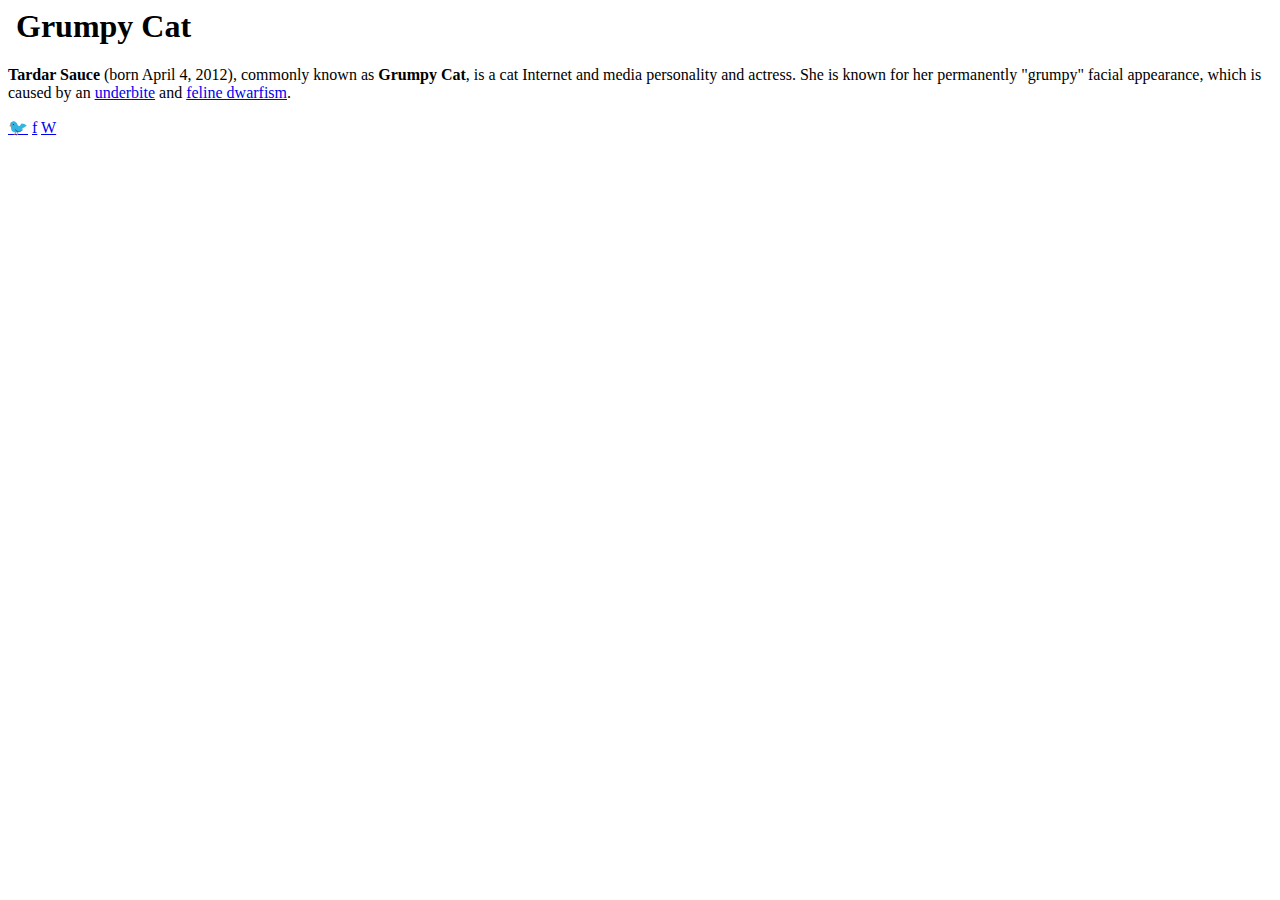
==== commit ad4521d8: "Update index.html" ====
--- a/index.html
+++ b/index.html
@@ -1,317 +1,31 @@
-<!DOCTYPE html>
-<!-- saved from url=(0039)http://www.metinfo.cn/demo/met082/116/# -->
-<html><head><meta http-equiv="Content-Type" content="text/html; charset=UTF-8">
-<meta charset="utf-8">
-<title>江苏丽帝</title>
-<meta name="description" content="江苏丽帝|油漆涂料">
-<meta name="keywords" content="油漆|涂料公司|涂料企业">
-<meta name="generator" content="MetInfo 5.1.5">
-<link rel="stylesheet" type="text/css" href="css/metinfo_ui.css" id="metuimodule" data-module="10001">
-<link rel="stylesheet" type="text/css" href="css/metinfo.css">
-<link rel="stylesheet" href="css/zztuku.css" type="text/css" media="screen" />
-<script src="js/jQuery1.7.2.js" type="text/javascript"></script>
-<script src="js/metinfo_ui.js" type="text/javascript"></script>
-
-<link rel="stylesheet" type="text/css" href="css/style.css"><style type="text/css"></style><link rel="stylesheet" type="text/css" id="onlinecss" href="css/metinfo(1).css"><style type="text/css"></style></head>
-
+<html lang="en">
+<head>
+	<meta charset="UTF-8">
+	<title>Editable Homepage • Mavo Demos</title>
+	<script src="https://get.mavo.io/mavo.js"></script>
+	<link rel="stylesheet" href="https://get.mavo.io/mavo.css">
+	<link rel="stylesheet" href="style.css">
+</head>
 <body>
 
-<div class="header">
+<main mv-app="homepage" mv-storage="https://github.com/zhanghongjiang/data" mv-plugins="tinymce">
 
-    <div class="inner headtop">
-        <div class="pp"> <img src="images/logo.jpg" width="180"  style="margin:20px 0px 0px 10px;"> 
-        </div>
-        <div class="top-nav"> <font style="color:#FAB150"> 联系电话：025-52349311，18936551599</font>
-        </div>
-        <nav>
-            <ul class="list-none">
-                <li id="nav_10001" style="width:130px;" class="navdown"><a href="index.html" class="nav"><span style="font-size:16px; font-weight:600"><img src="images/home2.jpg" width="15" style="vertical-align:middle; margin-bottom:4px;"/>首页</span></a></li>
-                <li class="line"></li>
-                <li id="nav_1" style="width:130px;" class="">
-                	<a href="intro.html" class="hover-none nav"><span><img src="images/about.jpg" width="15" style="vertical-align:middle; margin-bottom:0px;"/>关于我们</span></a>
-                    <dl style="width: 130px; display: none;">
-                    	<dd><a href="intro.html" >公司简介</a></dd>
-                        <dd><a href="culture.html" >企业文化</a></dd>
-                        <dd><a href="honour.html">公司荣誉</a></dd>
-                        <dd><a href="org.html">组织架构</a></dd>
-                         <dd><a href="activity.html">公司活动</a></dd>
-                    </dl>
-                </li>
-                <li class="line"></li>
-                <li id="nav_3" style="width:130px;" class="">
-                	<a href="nei.html" class="hover-none nav"><span><img src="images/pro.jpg" width="15" style="vertical-align:middle; margin-bottom:0px;"/>产品中心</span></a>
-                    <dl style="width: 130px; display: none;">
-                    	<dd><a href="nei.html" >产品介绍</a></dd>
-                        <dd><a href="wai.html">解决方案</a></dd>
-                        <dd><a href="develop.html">技术发展</a></dd>
-                    </dl>
-                </li>
-                <li class="line"></li>
-                <li id="nav_24" style="width:130px;" class="">
-                    <a href="anli.html" class="hover-none nav"><span><img src="images/al.jpg" width="15" style="vertical-align:middle; margin-bottom:0px;"/>工程案例</span></a>
-                    
-                </li>
-                <li class="line"></li>
-                <li id="nav_12" style="width:130px;" class="">
-                	<a href="us.html" class="hover-none nav"><span><img src="images/us.jpg" width="15" style="vertical-align:middle; margin-bottom:4px;"/>联系我们</span></a>
-                </li>
-            </ul>
-        </nav>
-    </div>
+<h1>
+	<img property="image" src="images/cat.png" alt="">
+	<span property="name">Grumpy Cat</span>
+</h1>
+
+<p property="description" class="tinymce">
+	<strong>Tardar Sauce</strong> (born April 4, 2012), commonly known as <strong>Grumpy Cat</strong>, is a cat Internet and media personality and actress.
+	She is known for her permanently "grumpy" facial appearance, which is caused by an <a href="https://en.wikipedia.org/wiki/Malocclusion" title="Malocclusion">underbite</a> and <a href="https://en.wikipedia.org/wiki/Dwarf_cat" title="Dwarf cat">feline dwarfism</a>.
+</p>
+
+<div class="links">
+	<a property class="twitter" href="https://twitter.com/RealGrumpyCat" target="_blank" title="Twitter">🐦</a>
+	<a property class="facebook" href="https://www.facebook.com/TheOfficialGrumpyCat" target="_blank" title="Facebook">f</a>
+	<a property class="wikipedia" href="https://en.wikipedia.org/wiki/Grumpy_Cat" target="_blank" title="Wikipedia">W</a>
 </div>
 
+</main>
 
-<div id="top">
-    <div id="main-outer">
-	<div id="main-wrap">
-		<div id="main">
-			<div class="content">
-				<!--图片轮播-->
-				<div class="hot_wrap">
-					<div id="target" class="tbui_slideshow_container">
-						<ul class="tbui_slideshow_list">
-							<li><a href="#">
-							<img src="images/jd.jpg" height="440" />
-							</a></li>
-							<li><a href="#">
-							<img src="images/jd2.jpg" height="440" />
-							</a></li>
-							<li><a href="#">
-							<img src="images/jd3.jpg" height="440" />
-							</a></li>
-						</ul>
-					</div>
-					<div class="slide_bg">
-					</div>
-					<!--导航条的结构-->
-					<ul id="controller">
-						<li>1</li>
-						<li>2</li>
-						<li>3</li>
-					</ul>
-					<a href="#" id="prev">上一页</a> <a href="#" id="next">下一页</a>
-				</div>
-				<div class="left-wrap">
-				</div>
-			</div>
-			<div class="clear">
-			</div>
-		</div>
-	</div>
-	<!-- end of #main-wrap -->
-
-	<script src="js/all_dfd5691e.js"></script>
-	<script>
-		$(function () {
-		new SlideShow({
-		nav: "#controller",
-		effect : "fade",
-		target: "#target",
-		activeClass: "active",
-		next: "#next",
-		prev: "#prev",
-		auto: true
-		})
-		})
-	</script>
-</div>
-
-</div>
-
-
-<div class="index inner">
-   <!-- <div class="rollNews" id="indexx">
-        <div class="soroll float-left"><h3 class="fl"><span>最新公告:</span></h3>
-            <div class="fl">
-                <ol class="list-none metlist">
-                    <li class="list "><a href="" ></a><span class="time"></span></li>
-                    <li class="list "><a href="" ></a><span class="time"></span></li>
-                    <li class="list top"><a href="" ></a><span class="time"></span></li>
-                </ol>
-            </div>
-        </div>
-    </div>-->
-    <div class="hpanel"></div>
-    <div class="one"><!--   -->
-    <div class="index-product  style-2" >
-       
-        <div class="clear">
-            <!--下面是向左滚动代码-->
-	<div id="jsweb8_cn_left" style="overflow:hidden;width:950px;">
-		<table cellpadding="0" cellspacing="0" border="0" style="margin-top:5px;">
-			<tr>
-				<td id="jsweb8_cn_left1" valign="top" align="center">
-					<table cellpadding="2" cellspacing="0" border="0">
-						<tr align="center" >
-							
-							<td><img src='images/g1.jpg' height='120' width=120 /></td>
-							<td><img src='images/g2.jpg' height='120' width=120 /></td>
-                            <td><img src='images/g3.jpg' height='120' width=120 /></td>
-							<td><img src='images/g4.jpg' height='120' width=120 /></td>
-                            
-							<td><img src='images/t1.jpg' height='120' width=150 /></td>
-							<td><img src='images/t2.jpg' height='120' width=150 /></td>
-							<td><img src='images/t3.jpg' height='120' width=150 /></td>
-							<td><img src='images/t4.jpg' height='120' width=150 /></td>
-							<td><img src='images/t5.jpg' height='120' width=150 /></td>
-							<td><img src='images/t6.jpg' height='120' width=150 /></td>
-                            <td><img src='images/t7.jpg' height='120' width=150 /></td>
-							<td><img src='images/t8.jpg' height='120' width=150 /></td>
-						</tr>
-					</table>
-				</td>
-				<td id="jsweb8_cn_left2" valign="top"></td>
-			</tr>
-		</table>
-	</div>
-<script>
-var speed=30//速度数值越大速度越慢
-jsweb8_cn_left2.innerHTML=jsweb8_cn_left1.innerHTML
-function Marquee3(){
-if(jsweb8_cn_left2.offsetWidth-jsweb8_cn_left.scrollLeft<=0)
-jsweb8_cn_left.scrollLeft-=jsweb8_cn_left1.offsetWidth
-else{
-jsweb8_cn_left.scrollLeft++
-}
-}
-var MyMar3=setInterval(Marquee3,speed)
-jsweb8_cn_left.onmouseover=function() {clearInterval(MyMar3)}
-jsweb8_cn_left.onmouseout=function() {MyMar3=setInterval(Marquee3,speed)}
-</script>
-<!--向左滚动代码结束-->
-        </div>
-    </div>
-    </div>
-    <div class="two"></div>
-    <div class="clear"></div>
-    <div class="aboutus " style="height: 280px; ">
-    	<h3 class="Ti about"><a href="intro.html"  class="more fr"></a> <span>公司简介<b>/About Us</b></span></h3>
-        <div class="editor">
-            <div>
-                <span style="font-size:14px;"><strong><img alt="" src="images/jieshao.jpg" style="width: 190px; height: 125px; margin: 4px; float: left;">品牌是承诺更是责任</strong></span>
-            </div>
-            <div>
-                &nbsp; &nbsp; &nbsp; "丽帝"漆、"雅丽图"漆是江苏丽帝涂料及广东亚国涂料集团旗下的又一高端品牌、全新力作。她们高贵、华丽的血统和身份凝聚了广东亚国涂料、南京亚国涂装和新西兰SKYHIGH  INTERNATIONAL的强强联合和倾心打造，是资源整合的典范。 "丽帝"漆、"雅丽图"漆目前已凝聚了来自德国、新西兰和国内代表国际最高水准的一批工程师及策划师加盟，他们作为"丽帝"漆、"雅丽图"漆的技术研发力量或顾问在自豪并敬业地奉献着他们的智慧。——感恩他们！
-            </div>
-            
-        
-        <div class="clear"></div>
-        </div>
-    </div>
-    
-    <div class="index-case style-2 " style="height: 285px;">
-    	<h3 class="Ti caseti"><a href="anli.html" class="more fr"></a><span>工程案例<b>/Customer Center</b></span></h3>
-        <div class="active dl-jqrun contour-1" style=" width:240px; height:240px; float:left">
-        
-            <dl class="ind">
-                <dt style="height: 63px;"><img src="images/yj.png" style="width:68px; height:56px;"></dt>
-                <dd style="width: 197px; height: 63px;">
-                    <h4>南京香山湖一号别墅</h4>
-                    <p class="desc" >工程材料：质感涂料</p>
-                </dd>
-            </dl>
-            
-            <dl class="ind">
-                <dt style="height: 63px;"><img src="images/tgg.png" style="width:68px; height:56px;"></dt>
-                <dd style="width: 197px; height: 63px;">
-                    <h4>南京汤山公馆</h4>
-                    <p class="desc" >工程材料：天然真石漆</p>
-                </dd>
-            </dl>
-            
-            <dl class="ind lastdl">
-                <dt style="height: 63px;"><img src="images/sjtc.png" style="width:68px; height:56px;"></dt>
-                <dd style="width: 197px; height: 63px;">
-                    <h4>南京世纪天城</h4>
-                    <p class="desc" >工程材料：外墙弹性质感涂料</p>
-                </dd>
-            </dl>
-        
-        </div>
-        <div class="active dl-jqrun contour-1" style=" width:240px; height:240px; float:right">
-        
-            <dl class="ind">
-                <dt style="height: 63px;"><img src="images/ylj.png" style="width:68px; height:56px;"></dt>
-                <dd style="width: 197px; height: 63px;">
-                    <h4>雅乐居清水湾</h4>
-                    <p class="desc" >工程材料：外墙环保漆 质感墙面漆</p>
-                </dd>
-            </dl>
-            
-            <dl class="ind">
-                <dt style="height: 63px;"><img src="images/hn.png" style="width:68px; height:56px;"></dt>
-                <dd style="width: 197px; height: 63px;">
-                    <h4>海南海口喜来登度假酒店（五星级）</h4>
-                    <p class="desc" >工程材料：JS复合防水涂料</p>
-                </dd>
-            </dl>
-            
-            <dl class="ind lastdl">
-                <dt style="height: 63px;"><img src="images/sc.png" style="width:68px; height:56px;"></dt>
-                <dd style="width: 197px; height: 63px;">
-                    <h4>凤凰国际水城</h4>
-                    <p class="desc" >工程材料：质感涂料</p>
-                </dd>
-            </dl>
-        
-        </div>
-        
-    </div>
-    
-   <div class="clear"></div>
-   <div class="index-news list1 " style="height: auto; width:985px;">
-    	<h3 class="Ti"><a href="nei.html" title="链接关键词" class="more fr"></a> <span>产品中心<b>/Product Center</b></span></h3>
-        <div style="width:99%;  height:auto; ">
-        	<h2>环保内墙腻子粉</h2>
-            <p>产品说明：</p>
-            <p>采用天然岩石粉精细骨料及进口高分子聚合物添加剂混合而成；防潮型：适用于容墙防潮耐水，美观优雅耐用。经济性：涂刷乳胶漆基面找平刮底料，是一种新型健康环保面装饰产品。
-            
-            <p>性能特点：</p>
-            <ul>
-            <li>1、不含甲醛、铅、汞、等重金属及囱化物，属于实际无毒级绿色产品。</li>
-            <li>2、有良好的基面平整性能，粘结力好，耐候性强，抗裂性，抗菌防霉、耐水防潮，能直接用清水洗抹也绝不掉粉，因此厨房、卫生间比较潮湿的墙体选用它就更是天衣无缝了。</li>
-            <li>3、可作各种彩色墙体装饰，添加色浆粉料中搅拌均匀使用，就能达到理想色彩。</li>
-            <li>4、节省乳胶漆用量，延长乳胶漆生命力。</li>
-            <li>5、施工简易，直接加水刮涂省工省力</li>
-            </ul>
-            <p>施工工艺：</p>
-            <ul>
-            <li>1、施工墙面必须结实、平整、无油污、乳灰等脏物。</li>
-            <li>2、具有脱皮、粉化、空鼓部分要剔除、小坑洞，并修平整。</li>
-            <li>3、每公斤腻子粉加水.035公斤左右，用水搅拌粉料均匀成糊胶状（浆体中不能有未分解的干粉团）放置5分钟再搅拌一次使用。使用电动搅拌效果更佳。</li>
-            <li>方法1：一般涂刮两遍，第一遍要求满刮腻子，平整墙面，不留接茬。第一遍干透后方刮抹第二遍稍干（未有半干状态）时用空刮板左右平行，均匀用力压光几遍就可以达到光滑细腻效果。</li>
-            <li>方法2：一般涂刮二遍，第一遍要求满刮腻子，平整墙面，不留接茬，第一遍干透后方可刮抹第二遍干透打磨平整扫灰清洁，涂刷乳胶漆。</li>
-            </ul>
-            <p>特别提示：</p>
-            <p>木板基面施工要先涂刷界面剂或添加白乳胶进腻子粉搅拌第一遍，才达到理想效果，不然木板遇到水会膨胀收缩引起腻子层开裂剥离。</p>
-            
-            <p>贮存条件：</p>
-            <p>通风、干燥、防晒、防潮湿</p>
-            
-            <p >保质期:2个月</p>
-
-        </div>
-       
-    </div>
-    <div class="clear"></div>
-</div>
-
-<div class="footer" >
-    <div class="foot-nav ">
-        江苏丽帝建筑涂料有限公司
-    </div>
-    <div class="foot-text"> 
-        <p>总部写字楼：南京市仙林大学城杉湖西路8号23-2-906</p>
-        <p>电话：025-52349311, 18936551599；  传真：025-52365156</p>
-        
-    </div>
-</div>
-<script src="js/fun.inc.js" type="text/javascript"></script>
-
-
-
-
-
-
-
-</body></html>+</body>
